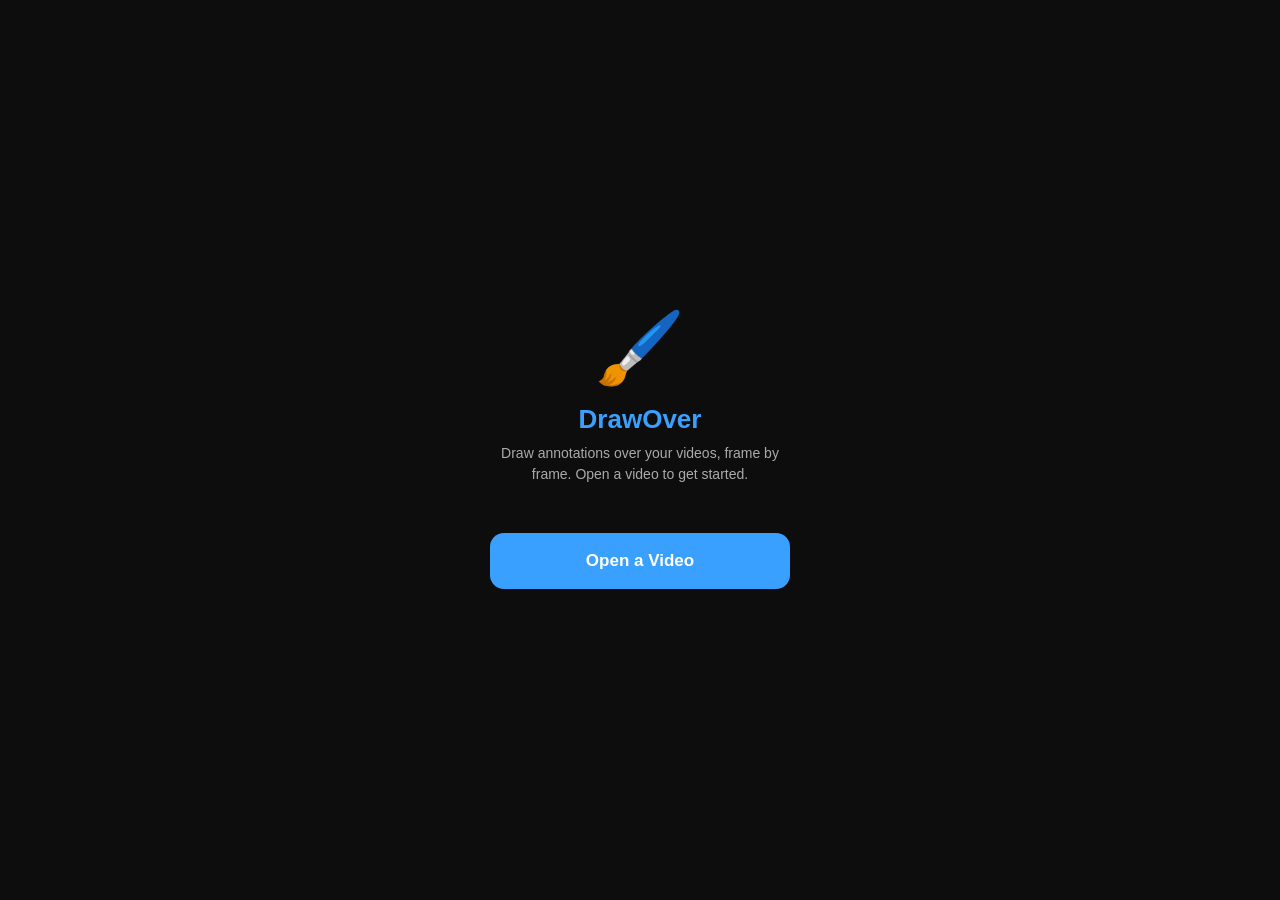
==== mobile.html @ 1fd21e6a "Add trash button to clear all drawings on current frame; fix empty-frame ticks - 🗑 button in playbac" ====
<!DOCTYPE html>
<html lang="en">
<head>
  <meta charset="UTF-8">
  <meta name="viewport" content="width=device-width, initial-scale=1.0, maximum-scale=1.0, user-scalable=no, viewport-fit=cover">
  <title>DrawOver</title>
  <link rel="icon" href="data:image/svg+xml,<svg xmlns='http://www.w3.org/2000/svg' viewBox='0 0 100 100'><text y='.9em' font-size='90'>🖌️</text></svg>">
  <style>
    *, *::before, *::after { box-sizing: border-box; margin: 0; padding: 0; }

    html { height: 100%; }
    body {
      font-family: -apple-system, BlinkMacSystemFont, 'Helvetica Neue', sans-serif;
      background: #000; color: #e0e0e0; font-size: 14px;
      height: 100dvh; height: 100vh; /* dvh for modern iOS, vh fallback */
      overflow: hidden;
      overscroll-behavior: none;
      -webkit-tap-highlight-color: transparent;
      -webkit-touch-callout: none;
      user-select: none;
    }

    button {
      font-family: inherit; background: #2a2a2a; color: #d0d0d0;
      border: 1px solid #444; border-radius: 6px; cursor: pointer;
      -webkit-tap-highlight-color: transparent; touch-action: manipulation;
    }
    button:active { opacity: 0.7; }
    button.active { background: #1e3550; color: #3aa0ff; border-color: #3aa0ff; }

    /* ===== DRAWER ===== */
    #drawer-overlay {
      display: none; position: fixed; inset: 0; background: rgba(0,0,0,0.5);
      z-index: 100; opacity: 0; transition: opacity 0.25s;
    }
    #drawer-overlay.open { display: block; opacity: 1; }

    #drawer {
      position: fixed; top: 0; left: 0; bottom: 0; width: 80vw; max-width: 300px;
      background: #1a1a1a; z-index: 101; display: flex; flex-direction: column;
      transform: translateX(-100%); transition: transform 0.25s ease;
      padding-top: env(safe-area-inset-top); padding-left: env(safe-area-inset-left);
      padding-bottom: env(safe-area-inset-bottom);
    }
    #drawer.open { transform: translateX(0); }

    #drawer-header {
      display: flex; align-items: center; justify-content: space-between;
      padding: 12px 14px; border-bottom: 1px solid #2a2a2a; flex-shrink: 0;
    }
    #drawer-title { font-size: 15px; font-weight: 600; color: #3aa0ff; }
    #btn-close-drawer { background: none; border: none; color: #bbb; font-size: 20px; padding: 4px 8px; }

    #btn-add-video-drawer {
      margin: 10px; padding: 12px; background: #3aa0ff; color: #fff;
      border: none; border-radius: 8px; font-size: 15px; font-weight: 600;
    }

    #playlist { flex: 1; overflow-y: auto; padding: 0 8px 8px; }
    #playlist::-webkit-scrollbar { display: none; }

    .playlist-row {
      display: flex; align-items: center; padding: 8px; border-radius: 8px;
      margin-bottom: 6px; gap: 10px; cursor: pointer; min-height: 56px;
    }
    .playlist-row:active { background: #2a2a2a; }
    .playlist-row.active { background: #1e3550; border: 1px solid #3aa0ff44; }
    .playlist-thumb { width: 72px; height: 40px; object-fit: cover; border-radius: 4px; flex-shrink: 0; background: #111; }
    .playlist-thumb-placeholder { background: #222; border: 1px solid #333; }
    .playlist-info { flex: 1; min-width: 0; }
    .playlist-name { font-size: 12px; overflow: hidden; text-overflow: ellipsis; white-space: nowrap; }
    .playlist-duration { font-size: 11px; color: #999; margin-top: 2px; }
    .playlist-remove {
      background: none; border: none; color: #888; font-size: 18px;
      padding: 6px 8px; flex-shrink: 0; min-width: 36px; text-align: center;
    }

    /* ===== MAIN LAYOUT ===== */
    #app {
      display: flex; flex-direction: column;
      height: 100dvh; height: 100vh;
    }

    /* ===== TOP BAR ===== */
    #topbar {
      display: flex; align-items: center; gap: 10px; flex-shrink: 0;
      padding: 8px 12px;
      padding-top: calc(8px + env(safe-area-inset-top));
      padding-left: calc(12px + env(safe-area-inset-left));
      padding-right: calc(12px + env(safe-area-inset-right));
      background: #181818; border-bottom: 1px solid #2a2a2a;
    }
    #btn-menu { background: none; border: none; color: #ccc; font-size: 22px; padding: 2px 6px; min-width: 36px; }
    #app-title { font-size: 15px; font-weight: 700; color: #3aa0ff; flex: 1; }
    #app-title span { font-size: 10px; font-weight: 400; color: #999; }
    #btn-topbar-add {
      background: #3aa0ff; color: #fff; border: none; border-radius: 6px;
      padding: 7px 14px; font-size: 13px; font-weight: 600;
    }

    /* ===== VIDEO ===== */
    #video-container {
      flex: 1; position: relative; background: #2a2a2a; overflow: hidden;
      min-height: 0; display: flex; align-items: center; justify-content: center;
    }
    #main-canvas { width: 100%; height: 100%; object-fit: contain; display: block; }
    #pen-canvas, #laser-canvas {
      position: absolute; top: 0; left: 0; width: 100%; height: 100%;
    }
    #pen-canvas { touch-action: none; cursor: crosshair; }
    #laser-canvas { pointer-events: none; }

    /* ===== SCRUB BAR ===== */
    #scrub-bar-container {
      flex-shrink: 0; background: #181818;
      padding: 4px 12px 2px;
      padding-left: calc(12px + env(safe-area-inset-left));
      padding-right: calc(12px + env(safe-area-inset-right));
    }
    #scrub-times {
      display: flex; justify-content: space-between;
      font-size: 10px; color: #999; padding: 2px 0;
      font-variant-numeric: tabular-nums;
    }
    #scrub-bar {
      position: relative; height: 36px; background: #252525;
      border-radius: 4px; cursor: pointer; overflow: visible; margin-bottom: 2px;
    }
    #scrub-progress {
      position: absolute; top: 0; left: 0; height: 100%;
      background: #2e2e2e; border-radius: 4px 0 0 4px; pointer-events: none;
    }
    #scrub-inout {
      position: absolute; top: 0; height: 100%;
      background: rgba(58,160,255,0.15);
      pointer-events: none; display: none;
    }
    #scrub-ticks { position: absolute; inset: 0; pointer-events: none; }
    .scrub-tick {
      position: absolute; top: 6px; width: 2px; height: 14px;
      background: #ffcc00; border-radius: 1px; transform: translateX(-1px);
    }
    #scrub-playhead {
      position: absolute; top: -4px; width: 2px; height: calc(100% + 4px);
      background: #fff; transform: translateX(-1px); pointer-events: none; z-index: 3;
    }
    #scrub-playhead::before {
      content: ''; position: absolute; top: 0; left: 50%; transform: translateX(-50%);
      border-left: 5px solid transparent; border-right: 5px solid transparent;
      border-top: 5px solid #fff;
    }

    /* ===== PLAYBACK ROW (row 1 — full width, no scroll) ===== */
    #playback-row {
      display: flex; align-items: center; justify-content: space-evenly;
      flex-shrink: 0;
      padding: 4px calc(6px + env(safe-area-inset-left)) 4px calc(6px + env(safe-area-inset-right));
      background: #181818; border-top: 1px solid #222;
    }
    #playback-row button {
      flex: 1; height: 50px; max-width: 62px; min-width: 0;
      font-size: 15px; padding: 0; border-radius: 10px;
    }
    #btn-play {
      flex: 0 0 54px; width: 54px; height: 54px; border-radius: 50%;
      font-size: 22px; background: #2a2a2a; border-color: #555;
    }
    #btn-toggle-drawings { font-size: 18px; }
    #btn-toggle-drawings.active { background: #5c3a00; color: #ffaa00; border-color: #7a5000; }

    /* ===== TOOL ROW (row 2 — scrollable for colors/size) ===== */
    #tool-row {
      display: flex; align-items: center; gap: 5px; flex-shrink: 0;
      padding: 5px calc(8px + env(safe-area-inset-left));
      padding-right: calc(8px + env(safe-area-inset-right));
      padding-bottom: calc(7px + env(safe-area-inset-bottom));
      background: #1e1e1e; border-top: 1px solid #2a2a2a;
      overflow-x: auto;
    }
    #tool-row::-webkit-scrollbar { display: none; }
    .tool-btn {
      width: 50px; height: 50px; font-size: 20px; flex-shrink: 0;
      padding: 0; display: flex; align-items: center; justify-content: center;
      border-radius: 10px;
    }
    .tool-btn.active { background: #1e3550; border-color: #3aa0ff; }
    .tool-sep { width: 1px; height: 30px; background: #333; flex-shrink: 0; margin: 0 1px; }

    /* ===== COLOR SWATCHES (inline row) ===== */
    #color-row { display: flex; align-items: center; gap: 7px; flex-shrink: 0; }
    .m-swatch {
      width: 36px; height: 36px; border-radius: 50%; flex-shrink: 0;
      border: 2px solid transparent; cursor: pointer; padding: 0;
      transition: transform 0.1s;
    }
    .m-swatch.active { border-color: #fff; box-shadow: 0 0 0 1px #fff; }
    .m-swatch:active { transform: scale(1.15); }

    /* Custom color button */
    #btn-custom-color {
      width: 36px; height: 36px; border-radius: 50%; flex-shrink: 0;
      background: #333; border: 2px solid #555; font-size: 15px;
      display: flex; align-items: center; justify-content: center; color: #ccc; padding: 0;
    }

    /* Custom color modal */
    #color-modal-overlay {
      display: none; position: fixed; inset: 0;
      background: rgba(0,0,0,0.6); z-index: 200;
      align-items: flex-end; justify-content: center;
    }
    #color-modal-overlay.open { display: flex; }
    #color-modal {
      background: #1e1e1e; border-radius: 16px 16px 0 0;
      padding: 20px; width: 100%; max-width: 400px;
      padding-bottom: calc(20px + env(safe-area-inset-bottom));
    }
    #color-modal h3 { font-size: 14px; color: #aaa; margin-bottom: 14px; }
    #color-modal-input {
      width: 60px; height: 44px; border-radius: 8px; border: 2px solid #555;
      background: #2a2a2a; cursor: pointer; padding: 0; margin-bottom: 14px;
    }
    #color-modal-input::-webkit-color-swatch-wrapper { padding: 0; border-radius: 6px; }
    #color-modal-input::-webkit-color-swatch { border: none; border-radius: 4px; }
    #btn-color-modal-close {
      width: 100%; padding: 12px; font-size: 15px; font-weight: 600;
      background: #3aa0ff; color: #fff; border: none; border-radius: 10px; margin-top: 6px;
    }

    /* ===== SIZE CONTROL ===== */
    #size-control { display: flex; align-items: center; gap: 4px; flex-shrink: 0; }
    #btn-size-down, #btn-size-up {
      width: 42px; height: 42px; font-size: 22px; font-weight: 300;
      padding: 0; border-radius: 50%; display: flex; align-items: center; justify-content: center;
    }
    #size-display {
      min-width: 30px; text-align: center; font-size: 14px; color: #ccc; font-variant-numeric: tabular-nums;
    }

    /* Range + loop buttons in tool row */
    #btn-set-in, #btn-set-out, #btn-loop {
      height: 44px; padding: 0 10px; font-size: 13px; flex-shrink: 0; white-space: nowrap;
    }

    /* ===== LASER HOLD ===== */
    #laser-hold-group { display: flex; align-items: center; gap: 4px; flex-shrink: 0; font-size: 11px; color: #bbb; }
    #laser-hold-group input[type="range"] {
      width: 60px; height: 20px; accent-color: #3aa0ff; cursor: pointer;
    }
    #laser-hold-group span { min-width: 18px; color: #ccc; }

    /* ===== WELCOME OVERLAY ===== */
    #welcome-overlay {
      position: fixed; top: 0; left: 0; right: 0; bottom: 0; z-index: 9999;
      background: #0d0d0d; opacity: 1;
      display: flex; flex-direction: column;
      align-items: center; justify-content: center;
      padding: 40px 32px;
      padding-top: calc(40px + env(safe-area-inset-top));
      padding-bottom: calc(40px + env(safe-area-inset-bottom));
      transition: opacity 0.4s ease;
      -webkit-transition: opacity 0.4s ease;
    }
    #welcome-overlay.dismissing { opacity: 0 !important; pointer-events: none; }
    #welcome-overlay.hidden { display: none !important; }
    #welcome-icon { font-size: 72px; margin-bottom: 20px; line-height: 1; }
    #welcome-title { font-size: 26px; font-weight: 700; color: #3aa0ff; margin-bottom: 8px; text-align: center; }
    #welcome-sub { font-size: 14px; color: #aaa; text-align: center; margin-bottom: 48px; line-height: 1.5; max-width: 280px; }
    #btn-welcome-open {
      background: #3aa0ff; color: #fff; border: none; border-radius: 14px;
      font-size: 17px; font-weight: 700; padding: 18px 48px;
      width: 100%; max-width: 300px;
    }
    #btn-welcome-open:active { opacity: 0.8; }

    /* ===== SPEED BUTTONS ===== */
    .speed-btn { height: 38px; padding: 0 10px; font-size: 12px; flex-shrink: 0; }
    .speed-btn.active { background: #1e3550; color: #3aa0ff; border-color: #3aa0ff; }

    /* ===== SCROLLBARS ===== */
    ::-webkit-scrollbar { display: none; }

    /* ===== LANDSCAPE ===== */
    @media (orientation: landscape) and (max-height: 500px) {
      #topbar { padding-top: 4px; padding-bottom: 4px; }
      #scrub-bar { height: 22px; }
      #playback-row button { height: 36px; font-size: 13px; }
      #btn-play { flex: 0 0 40px; width: 40px; height: 40px; font-size: 16px; }
      .tool-btn { width: 40px; height: 40px; font-size: 17px; }
      .m-swatch { width: 28px; height: 28px; }
      #btn-set-in, #btn-set-out, #btn-loop { height: 36px; padding: 0 8px; }
      #btn-size-down, #btn-size-up { width: 34px; height: 34px; }
    }
  </style>
</head>
<body>

  <!-- Drawer overlay -->
  <div id="drawer-overlay"></div>

  <!-- Slide-in playlist drawer -->
  <div id="drawer">
    <div id="drawer-header">
      <span id="drawer-title">Videos</span>
      <button id="btn-close-drawer">✕</button>
    </div>
    <button id="btn-add-video-drawer">+ Add Video</button>
    <input type="file" id="file-input" accept="video/mp4,video/webm,video/quicktime,video/*" multiple hidden>
    <div id="playlist"></div>
  </div>

  <!-- Main app -->
  <div id="app">

    <div id="topbar">
      <button id="btn-menu">☰</button>
      <div id="app-title">DrawOver <span>v1.9</span></div>
      <button id="btn-topbar-add">+ Video</button>
    </div>

    <div id="video-container">
      <canvas id="main-canvas"></canvas>
      <canvas id="pen-canvas"></canvas>
      <canvas id="laser-canvas"></canvas>
    </div>

    <div id="scrub-bar-container">
      <div id="scrub-times">
        <span id="scrub-current">0:00.000</span>
        <span id="scrub-frame">F: 0</span>
        <span id="scrub-total">0:00.000</span>
      </div>
      <div id="scrub-bar">
        <div id="scrub-progress"></div>
        <div id="scrub-inout"></div>
        <div id="scrub-ticks"></div>
        <div id="scrub-playhead"></div>
      </div>
    </div>

    <!-- Row 1: transport + undo/toggle — full width, no scroll -->
    <div id="playback-row">
      <button id="btn-to-start">|◀</button>
      <button id="btn-frame-back">◄◄</button>
      <button id="btn-play">▶</button>
      <button id="btn-frame-fwd">▶▶</button>
      <button id="btn-to-end">▶|</button>
      <button id="btn-undo">↩</button>
      <button id="btn-redo">↪</button>
      <button id="btn-toggle-drawings" class="active">👁</button>
      <button id="btn-clear-frame" title="Delete all drawings on this frame">🗑</button>
    </div>

    <!-- Row 2: draw tools + range + colors + size — scrollable -->
    <div id="tool-row">
      <button class="tool-btn active" data-tool="pen" title="Pen">🖌️</button>
      <button class="tool-btn" data-tool="laser" title="Laser">💫</button>
      <button class="tool-btn" data-tool="eraser" title="Eraser">🧹</button>
      <div class="tool-sep"></div>
      <button id="btn-set-in">[ In</button>
      <button id="btn-set-out">Out ]</button>
      <button id="btn-loop">↺</button>
      <div class="tool-sep"></div>
      <div id="color-row"></div>
      <button id="btn-custom-color" title="Custom color">＋</button>
      <button class="tool-btn" data-tool="eyedrop" title="Eyedropper">⊕</button>
      <div class="tool-sep"></div>
      <div id="size-control">
        <button id="btn-size-down">−</button>
        <span id="size-display">4</span>
        <button id="btn-size-up">+</button>
      </div>
      <div class="tool-sep"></div>
      <div id="laser-hold-group">
        💫<input type="range" id="laser-hold" min="0" max="5" step="0.5" value="3"><span id="laser-hold-val">3</span>s
      </div>
      <div class="tool-sep"></div>
      <button class="speed-btn" data-speed="0.1">0.1×</button>
      <button class="speed-btn" data-speed="0.25">0.25×</button>
      <button class="speed-btn" data-speed="0.5">0.5×</button>
      <button class="speed-btn active" data-speed="1">1×</button>
      <button class="speed-btn" data-speed="1.5">1.5×</button>
      <button class="speed-btn" data-speed="2">2×</button>
    </div>
  </div>

  <!-- Eyedropper zoom preview -->
  <div id="eyedropper-overlay" style="position:fixed;z-index:9000;display:none;background:#1a1a1a;border:1px solid #444;border-radius:8px;padding:6px;pointer-events:none;box-shadow:0 4px 16px rgba(0,0,0,0.6);">
    <canvas id="eyedropper-canvas" width="91" height="91" style="display:block;border-radius:4px;image-rendering:pixelated;"></canvas>
    <div id="eyedropper-hex" style="text-align:center;font-size:11px;font-family:monospace;color:#e0e0e0;margin-top:4px;letter-spacing:0.5px;">#ff3333</div>
  </div>

  <!-- Custom color modal (bottom sheet) -->
  <div id="color-modal-overlay">
    <div id="color-modal">
      <h3>Custom Color</h3>
      <input type="color" id="color-modal-input" value="#ff3333">
      <br>
      <button id="btn-color-modal-close">Done</button>
    </div>
  </div>

  <!-- Welcome / onboarding overlay — placed after all other elements so z-index wins on iOS -->
  <div id="welcome-overlay">
    <div id="welcome-icon">🖌️</div>
    <div id="welcome-title">DrawOver</div>
    <div id="welcome-sub">Draw annotations over your videos, frame by frame. Open a video to get started.</div>
    <button id="btn-welcome-open">Open a Video</button>
  </div>

  <script>
  (function () {
    'use strict';

    // ===== DOM REFS =====
    const mainCanvas = document.getElementById('main-canvas');
    const penCanvas = document.getElementById('pen-canvas');
    const laserCanvas = document.getElementById('laser-canvas');
    const mainCtx = mainCanvas.getContext('2d');
    const penCtx = penCanvas.getContext('2d');
    const laserCtx = laserCanvas.getContext('2d');
    const videoContainer = document.getElementById('video-container');
    const scrubBar = document.getElementById('scrub-bar');
    const scrubProgress = document.getElementById('scrub-progress');
    const scrubInout = document.getElementById('scrub-inout');
    const scrubTicks = document.getElementById('scrub-ticks');
    const scrubPlayhead = document.getElementById('scrub-playhead');
    const scrubCurrent = document.getElementById('scrub-current');
    const scrubFrame = document.getElementById('scrub-frame');
    const scrubTotal = document.getElementById('scrub-total');
    const playlistEl = document.getElementById('playlist');
    const fileInput = document.getElementById('file-input');
    const btnPlay = document.getElementById('btn-play');
    const btnFrameBack = document.getElementById('btn-frame-back');
    const btnFrameFwd = document.getElementById('btn-frame-fwd');
    const btnToStart = document.getElementById('btn-to-start');
    const btnToEnd = document.getElementById('btn-to-end');
    const btnSetIn = document.getElementById('btn-set-in');
    const btnSetOut = document.getElementById('btn-set-out');
    const btnLoop = document.getElementById('btn-loop');
    const btnUndo = document.getElementById('btn-undo');
    const btnRedo = document.getElementById('btn-redo');
    const btnToggleDrawings = document.getElementById('btn-toggle-drawings');
    const colorRow = document.getElementById('color-row');
    const btnCustomColor = document.getElementById('btn-custom-color');
    const colorModalOverlay = document.getElementById('color-modal-overlay');
    const colorModalInput = document.getElementById('color-modal-input');
    const btnColorModalClose = document.getElementById('btn-color-modal-close');
    const btnSizeDown = document.getElementById('btn-size-down');
    const btnSizeUp = document.getElementById('btn-size-up');
    const sizeDisplay = document.getElementById('size-display');
    const laserHoldSlider = document.getElementById('laser-hold');
    const laserHoldValEl = document.getElementById('laser-hold-val');
    const toolBtns = document.querySelectorAll('.tool-btn');

    // Eyedropper overlay
    const eyedropOverlay = document.getElementById('eyedropper-overlay');
    const eyedropCanvas = document.getElementById('eyedropper-canvas');
    const eyedropHex = document.getElementById('eyedropper-hex');

    // Welcome overlay
    const welcomeOverlay = document.getElementById('welcome-overlay');
    const btnWelcomeOpen = document.getElementById('btn-welcome-open');

    // Drawer
    const drawer = document.getElementById('drawer');
    const drawerOverlay = document.getElementById('drawer-overlay');
    const btnMenu = document.getElementById('btn-menu');
    const btnCloseDrawer = document.getElementById('btn-close-drawer');
    const btnAddVideoDrawer = document.getElementById('btn-add-video-drawer');
    const btnTopbarAdd = document.getElementById('btn-topbar-add');

    // ===== STATE =====
    let playlist = [];
    let activeIndex = -1;
    let currentTool = 'pen';
    let prevTool = 'pen';
    let drawColor = '#ff3333';
    let brushSize = 4;
    let brushOpacity = 1;
    let drawingsVisible = true;
    let loopEnabled = false;
    let laserHoldMs = 3000;

    let laserStrokes = [];
    let lastLaserInputTime = 0;
    let laserFadeOpacity = 1;
    let laserFading = false;
    let laserFadeStart = 0;
    const LASER_FADE_DURATION = 500;

    let isDrawing = false;
    let currentStroke = null;
    let isErasing = false;
    let isScrubbing = false;

    // ===== HELPERS =====
    function formatTimecode(s) {
      if (isNaN(s) || !isFinite(s)) return '0:00.000';
      const m = Math.floor(s / 60);
      const sec = Math.floor(s % 60);
      const ms = Math.floor((s % 1) * 1000);
      return m + ':' + String(sec).padStart(2, '0') + '.' + String(ms).padStart(3, '0');
    }

    function formatTime(s) {
      if (isNaN(s) || !isFinite(s)) return '00:00';
      return String(Math.floor(s / 60)).padStart(2, '0') + ':' + String(Math.floor(s % 60)).padStart(2, '0');
    }

    function getActiveEntry() {
      return (activeIndex >= 0 && activeIndex < playlist.length) ? playlist[activeIndex] : null;
    }

    // ===== FRAME PLAYER =====
    class FramePlayer {
      constructor(canvas, ctx) {
        this.canvas = canvas;
        this.ctx = ctx;
        this.video = document.createElement('video');
        this.video.preload = 'auto';
        this.video.playsInline = true;
        this.video.setAttribute('webkit-playsinline', '');
        this.video.style.display = 'none';
        document.body.appendChild(this.video);

        this.fps = 24;
        this.playing = false;
        this.duration = 0;
        this.inPoint = null;
        this.outPoint = null;
        this.loop = false;
        this.onFrameChange = null;
        this.onDurationChange = null;
        this._frameNum = 0;
        this._rafId = null;
        this._hasVFCB = 'requestVideoFrameCallback' in HTMLVideoElement.prototype;

        this.video.addEventListener('seeked', () => {
          this._frameNum = Math.round(this.video.currentTime * this.fps);
          this._renderFrame();
          if (this.onFrameChange) this.onFrameChange(this._frameNum);
        });
        this.video.addEventListener('ended', () => {
          this.playing = false;
          this._cancelRAF();
          btnPlay.textContent = '▶';
          if (this.onFrameChange) this.onFrameChange(this._frameNum);
        });
      }

      get currentFrame() { return this._frameNum; }
      _frameToTime(f) { return f / this.fps + 1e-5; }

      async load(objectUrl, fps) {
        this.pause();
        this.fps = fps || 24;
        this._frameNum = 0;
        this.video.src = objectUrl;
        return new Promise((resolve, reject) => {
          const onReady = () => {
            cleanup();
            this.duration = this.video.duration;
            this.canvas.width = this.video.videoWidth || 1280;
            this.canvas.height = this.video.videoHeight || 720;
            if (this.onDurationChange) this.onDurationChange(this.duration);
            this._renderFrame();
            if (this.onFrameChange) this.onFrameChange(0);
            resolve();
          };
          const onError = () => { cleanup(); reject(new Error('Failed to load video.')); };
          const cleanup = () => {
            this.video.removeEventListener('loadeddata', onReady);
            this.video.removeEventListener('error', onError);
          };
          this.video.addEventListener('loadeddata', onReady);
          this.video.addEventListener('error', onError);
          this.video.load();
        });
      }

      _renderFrame() {
        if (this.video.readyState < 2) return;
        this.ctx.clearRect(0, 0, this.canvas.width, this.canvas.height);
        this.ctx.drawImage(this.video, 0, 0, this.canvas.width, this.canvas.height);
      }

      _cancelRAF() {
        if (this._rafId !== null) { cancelAnimationFrame(this._rafId); this._rafId = null; }
      }

      _scheduleVFCB() {
        if (!this.playing) return;
        this.video.requestVideoFrameCallback((_, meta) => {
          if (!this.playing) return;
          this._frameNum = Math.round(meta.mediaTime * this.fps);
          this._renderFrame();
          if (this.onFrameChange) this.onFrameChange(this._frameNum);
          const effOut = this.outPoint !== null ? this.outPoint : this.duration;
          const effIn  = this.inPoint  !== null ? this.inPoint  : 0;
          if (this.loop && (this.inPoint !== null || this.outPoint !== null) && meta.mediaTime >= effOut) {
            this.video.currentTime = effIn; return;
          }
          this._scheduleVFCB();
        });
      }

      _rafLoop() {
        if (!this.playing) return;
        this._frameNum = Math.round(this.video.currentTime * this.fps);
        this._renderFrame();
        if (this.onFrameChange) this.onFrameChange(this._frameNum);
        const effOut = this.outPoint !== null ? this.outPoint : this.duration;
        const effIn  = this.inPoint  !== null ? this.inPoint  : 0;
        if (this.loop && (this.inPoint !== null || this.outPoint !== null) && this.video.currentTime >= effOut) {
          this.video.currentTime = effIn;
        }
        this._rafId = requestAnimationFrame(() => this._rafLoop());
      }

      play() {
        if (!this.video.src) return;
        this.playing = true;
        this.video.play().catch(() => {});
        if (this._hasVFCB) this._scheduleVFCB();
        else { this._cancelRAF(); this._rafLoop(); }
      }

      pause() {
        this.playing = false;
        this.video.pause();
        this._cancelRAF();
      }

      stepFrame(dir) {
        this.pause();
        const maxFrame = Math.ceil(this.duration * this.fps) - 1;
        const target = Math.max(0, Math.min(maxFrame, this._frameNum + dir));
        this.video.currentTime = this._frameToTime(target);
      }

      seekToTime(t) {
        this.video.currentTime = Math.max(0, Math.min(this.duration, t));
      }

      getCurrentTime() { return this.video.currentTime; }
    }

    const player = new FramePlayer(mainCanvas, mainCtx);
    player.onFrameChange = () => { redrawPenCanvas(); updateScrubBar(); updateScrubTimes(); };
    player.onDurationChange = (dur) => { scrubTotal.textContent = formatTimecode(dur); updateScrubTicks(); };

    // ===== WELCOME =====
    function dismissWelcome() {
      if (welcomeOverlay.classList.contains('hidden')) return;
      welcomeOverlay.classList.add('dismissing');
      welcomeOverlay.addEventListener('transitionend', () => {
        welcomeOverlay.classList.add('hidden');
      }, { once: true });
    }
    btnWelcomeOpen.addEventListener('click', () => fileInput.click());

    // ===== DRAWER =====
    function openDrawer() {
      drawer.classList.add('open');
      drawerOverlay.classList.add('open');
    }
    function closeDrawer() {
      drawer.classList.remove('open');
      drawerOverlay.classList.remove('open');
    }

    btnMenu.addEventListener('click', openDrawer);
    btnCloseDrawer.addEventListener('click', closeDrawer);
    drawerOverlay.addEventListener('click', closeDrawer);
    btnAddVideoDrawer.addEventListener('click', () => { fileInput.click(); closeDrawer(); });
    btnTopbarAdd.addEventListener('click', () => fileInput.click());

    // Swipe-to-close drawer
    let drawerTouchStartX = 0;
    drawer.addEventListener('touchstart', (e) => { drawerTouchStartX = e.touches[0].clientX; }, { passive: true });
    drawer.addEventListener('touchend', (e) => {
      if (drawerTouchStartX - e.changedTouches[0].clientX > 60) closeDrawer();
    }, { passive: true });

    // ===== PLAYLIST =====
    function generateThumbnail(objectUrl) {
      return new Promise(resolve => {
        const vid = document.createElement('video');
        const cnv = document.createElement('canvas');
        vid.preload = 'metadata'; vid.muted = true; vid.src = objectUrl;
        vid.addEventListener('loadedmetadata', () => { vid.currentTime = Math.min(1, vid.duration * 0.1); }, { once: true });
        vid.addEventListener('seeked', () => {
          cnv.width = 96; cnv.height = Math.round(96 / (vid.videoWidth / (vid.videoHeight || 1)));
          cnv.getContext('2d').drawImage(vid, 0, 0, cnv.width, cnv.height);
          vid.src = '';
          resolve(cnv.toDataURL('image/jpeg', 0.75));
        }, { once: true });
        vid.addEventListener('error', () => { vid.src = ''; resolve(null); }, { once: true });
        vid.load();
      });
    }

    fileInput.addEventListener('change', async (e) => {
      closeDrawer();
      dismissWelcome();
      const files = Array.from(e.target.files);
      const firstNewIdx = playlist.length;
      for (const file of files) {
        const objectUrl = URL.createObjectURL(file);
        const entry = { file, objectUrl, annotations: {}, inPoint: null, outPoint: null, fps: 24, undoStack: [], redoStack: [], duration: 0, thumbnail: null };
        playlist.push(entry);
        await new Promise(resolve => {
          const tmp = document.createElement('video');
          tmp.preload = 'metadata'; tmp.src = objectUrl;
          tmp.onloadedmetadata = () => { entry.duration = tmp.duration || 0; resolve(); };
          tmp.onerror = resolve;
        });
        entry.thumbnail = await generateThumbnail(objectUrl);
        renderPlaylist();
      }
      fileInput.value = '';
      if (firstNewIdx < playlist.length) loadVideo(firstNewIdx);
    });

    function renderPlaylist() {
      playlistEl.innerHTML = '';
      playlist.forEach((entry, i) => {
        const row = document.createElement('div');
        row.className = 'playlist-row' + (i === activeIndex ? ' active' : '');

        const thumbEl = document.createElement(entry.thumbnail ? 'img' : 'div');
        thumbEl.className = 'playlist-thumb' + (entry.thumbnail ? '' : ' playlist-thumb-placeholder');
        if (entry.thumbnail) thumbEl.src = entry.thumbnail;
        row.appendChild(thumbEl);

        const info = document.createElement('div');
        info.className = 'playlist-info';
        const name = document.createElement('div');
        name.className = 'playlist-name';
        name.textContent = entry.file.name;
        const dur = document.createElement('div');
        dur.className = 'playlist-duration';
        dur.textContent = formatTime(entry.duration);
        info.appendChild(name); info.appendChild(dur);

        const removeBtn = document.createElement('button');
        removeBtn.className = 'playlist-remove';
        removeBtn.textContent = '✕';
        removeBtn.addEventListener('click', (ev) => {
          ev.stopPropagation();
          URL.revokeObjectURL(entry.objectUrl);
          playlist.splice(i, 1);
          if (activeIndex === i) {
            activeIndex = -1; player.pause();
            mainCtx.clearRect(0, 0, mainCanvas.width, mainCanvas.height);
            btnPlay.textContent = '▶';
          } else if (activeIndex > i) activeIndex--;
          renderPlaylist();
        });

        row.addEventListener('click', () => { loadVideo(i); closeDrawer(); });
        row.appendChild(info); row.appendChild(removeBtn);
        playlistEl.appendChild(row);
      });
    }

    async function loadVideo(index) {
      if (index < 0 || index >= playlist.length) return;
      activeIndex = index;
      const entry = playlist[index];
      player.fps = entry.fps;
      player.inPoint = entry.inPoint;
      player.outPoint = entry.outPoint;
      player.loop = loopEnabled;
      btnPlay.textContent = '▶';
      try {
        await player.load(entry.objectUrl, entry.fps);
        if (player.duration) entry.duration = player.duration;
      } catch (err) { alert(err.message); return; }
      renderPlaylist();
      updateInOutUI();
      updateScrubTicks();
      resizeCanvases();
    }

    // ===== CANVAS RESIZE =====
    function resizeCanvases() {
      const rect = videoContainer.getBoundingClientRect();
      if (!rect.width || !rect.height) return;
      penCanvas.width = rect.width; penCanvas.height = rect.height;
      laserCanvas.width = rect.width; laserCanvas.height = rect.height;
      redrawPenCanvas(); redrawLaserCanvas(); updateScrubTicks();
    }
    new ResizeObserver(resizeCanvases).observe(videoContainer);

    // ===== PLAYBACK =====
    btnPlay.addEventListener('click', () => {
      if (activeIndex < 0) return;
      if (player.playing) {
        player.pause(); btnPlay.textContent = '▶';
      } else {
        if (loopEnabled) {
          const entry = playlist[activeIndex];
          if (entry.inPoint !== null || entry.outPoint !== null) {
            const effIn = entry.inPoint !== null ? entry.inPoint : 0;
            const effOut = entry.outPoint !== null ? entry.outPoint : player.duration;
            const t = player.getCurrentTime();
            if (t < effIn || t >= effOut) player.seekToTime(effIn);
          }
        }
        player.play(); btnPlay.textContent = '⏸';
      }
    });

    btnFrameBack.addEventListener('click', () => { if (activeIndex >= 0) player.stepFrame(-1); });
    btnFrameFwd.addEventListener('click', () => { if (activeIndex >= 0) player.stepFrame(1); });

    btnToStart.addEventListener('click', () => {
      if (activeIndex < 0) return;
      const e = playlist[activeIndex];
      player.seekToTime(e.inPoint !== null ? e.inPoint : 0);
    });

    btnToEnd.addEventListener('click', () => {
      if (activeIndex < 0) return;
      const e = playlist[activeIndex];
      player.seekToTime(e.outPoint !== null ? e.outPoint : player.duration);
    });

    function setAutoLoop() {
      const e = playlist[activeIndex];
      if (e && (e.inPoint !== null || e.outPoint !== null)) {
        loopEnabled = true; btnLoop.classList.add('active'); player.loop = true;
      }
    }

    btnSetIn.addEventListener('click', () => {
      if (activeIndex < 0) return;
      playlist[activeIndex].inPoint = player.getCurrentTime();
      player.inPoint = playlist[activeIndex].inPoint;
      setAutoLoop(); updateInOutUI(); updateScrubTicks();
    });

    btnSetOut.addEventListener('click', () => {
      if (activeIndex < 0) return;
      playlist[activeIndex].outPoint = player.getCurrentTime();
      player.outPoint = playlist[activeIndex].outPoint;
      setAutoLoop(); updateInOutUI(); updateScrubTicks();
    });

    btnLoop.addEventListener('click', () => {
      loopEnabled = !loopEnabled;
      btnLoop.classList.toggle('active', loopEnabled);
      if (activeIndex >= 0) player.loop = loopEnabled;
    });

    // ===== SCRUB BAR =====
    function updateScrubBar() {
      if (!player.duration) return;
      const pct = (player.getCurrentTime() / player.duration) * 100;
      scrubProgress.style.width = pct + '%';
      scrubPlayhead.style.left = pct + '%';
    }

    function updateScrubTimes() {
      scrubCurrent.textContent = formatTimecode(player.getCurrentTime());
      scrubFrame.textContent = 'F: ' + player.currentFrame;
      if (player.duration) scrubTotal.textContent = formatTimecode(player.duration);
    }

    function scrubFromEvent(e) {
      const rect = scrubBar.getBoundingClientRect();
      const clientX = e.clientX ?? (e.touches ? e.touches[0].clientX : 0);
      const pct = Math.max(0, Math.min(1, (clientX - rect.left) / rect.width));
      if (player.duration) player.seekToTime(pct * player.duration);
    }

    scrubBar.addEventListener('pointerdown', (e) => {
      e.preventDefault();
      scrubBar.setPointerCapture(e.pointerId);
      isScrubbing = true;
      scrubFromEvent(e);
    });
    scrubBar.addEventListener('pointermove', (e) => {
      if (!isScrubbing || !scrubBar.hasPointerCapture(e.pointerId)) return;
      scrubFromEvent(e);
    });
    scrubBar.addEventListener('pointerup', () => { isScrubbing = false; });
    scrubBar.addEventListener('pointercancel', () => { isScrubbing = false; });

    function updateInOutUI() {
      const entry = getActiveEntry();
      const dur = player.duration;
      if (!entry || !dur) { scrubInout.style.cssText = 'display:none'; return; }
      const { inPoint, outPoint } = entry;
      if (inPoint === null && outPoint === null) {
        scrubInout.style.cssText = 'display:none';
      } else if (inPoint !== null && outPoint !== null) {
        const lp = inPoint / dur * 100;
        const wp = (outPoint - inPoint) / dur * 100;
        scrubInout.style.cssText = `display:block;left:${lp}%;width:${wp}%;border-left:2px solid #30c060;border-right:2px solid #e05030`;
      } else if (inPoint !== null) {
        const lp = inPoint / dur * 100;
        scrubInout.style.cssText = `display:block;left:${lp}%;width:${100 - lp}%;border-left:2px solid #30c060;border-right:none`;
      } else {
        const wp = outPoint / dur * 100;
        scrubInout.style.cssText = `display:block;left:0%;width:${wp}%;border-left:none;border-right:2px solid #e05030`;
      }
    }

    function updateScrubTicks() {
      scrubTicks.innerHTML = '';
      const entry = getActiveEntry();
      if (!entry || !player.duration) return;
      Object.keys(entry.annotations).map(Number).forEach(frame => {
        if (!entry.annotations[frame] || !entry.annotations[frame].length) return;
        const pct = (frame / (entry.fps || 24) / player.duration) * 100;
        if (pct >= 0 && pct <= 100) {
          const tick = document.createElement('div');
          tick.className = 'scrub-tick';
          tick.style.left = pct + '%';
          scrubTicks.appendChild(tick);
        }
      });
    }

    // ===== TOOLS =====
    function activateTool(tool) {
      if (tool === 'eyedrop' && currentTool !== 'eyedrop') prevTool = currentTool;
      if (currentTool === 'eyedrop' && tool !== 'eyedrop') hideEyedropPreview();
      currentTool = tool;
      toolBtns.forEach(b => b.classList.toggle('active', b.dataset.tool === tool));
      penCanvas.style.cursor = (tool === 'laser' || tool === 'eyedrop') ? 'crosshair' : 'default';
    }

    toolBtns.forEach(btn => btn.addEventListener('click', () => activateTool(btn.dataset.tool)));

    // Size controls
    function setSize(v) {
      brushSize = Math.max(1, Math.min(40, v));
      sizeDisplay.textContent = brushSize;
    }
    btnSizeDown.addEventListener('click', () => setSize(brushSize - 1));
    btnSizeUp.addEventListener('click', () => setSize(brushSize + 1));

    laserHoldSlider.addEventListener('input', () => {
      laserHoldMs = parseFloat(laserHoldSlider.value) * 1000;
      laserHoldValEl.textContent = laserHoldSlider.value;
    });

    // ===== PLAYBACK SPEED =====
    document.querySelectorAll('.speed-btn').forEach(btn => {
      btn.addEventListener('click', () => {
        player.video.playbackRate = parseFloat(btn.dataset.speed);
        document.querySelectorAll('.speed-btn').forEach(b => b.classList.toggle('active', b === btn));
      });
    });

    // ===== COLORS =====
    const PALETTE = [
      '#ff3333', '#ff8800', '#ffee00', '#33cc33',
      '#00aaff', '#cc33cc', '#ffffff', '#000000',
    ];

    let activeSwatchEl = null;

    PALETTE.forEach(hex => {
      const btn = document.createElement('button');
      btn.className = 'm-swatch';
      btn.style.background = hex;
      btn.dataset.color = hex;
      btn.addEventListener('click', () => setDrawColor(hex, btn));
      colorRow.appendChild(btn);
    });

    function setDrawColor(hex, swatchEl) {
      drawColor = hex;
      if (activeSwatchEl) activeSwatchEl.classList.remove('active');
      activeSwatchEl = swatchEl || null;
      if (activeSwatchEl) activeSwatchEl.classList.add('active');
      colorModalInput.value = hex;
    }

    // Custom color via modal
    btnCustomColor.addEventListener('click', () => {
      colorModalOverlay.classList.add('open');
    });
    btnColorModalClose.addEventListener('click', () => {
      setDrawColor(colorModalInput.value, null);
      colorModalOverlay.classList.remove('open');
    });
    colorModalOverlay.addEventListener('click', (e) => {
      if (e.target === colorModalOverlay) colorModalOverlay.classList.remove('open');
    });
    colorModalInput.addEventListener('input', () => { setDrawColor(colorModalInput.value, null); });

    // ===== EYEDROPPER =====
    function sampleColorFromCanvas(pos) {
      const vw = mainCanvas.width, vh = mainCanvas.height;
      if (!vw || !vh || player.video.readyState < 2) return null;
      const cw = penCanvas.width, ch = penCanvas.height;
      const scale = Math.min(cw / vw, ch / vh);
      const fw = vw * scale, fh = vh * scale;
      const ox = (cw - fw) / 2, oy = (ch - fh) / 2;
      const px = pos.x * cw, py = pos.y * ch;
      if (px < ox || px > ox + fw || py < oy || py > oy + fh) return null;
      const mx = Math.floor((px - ox) / scale);
      const my = Math.floor((py - oy) / scale);
      try {
        const [r, g, b] = mainCtx.getImageData(mx, my, 1, 1).data;
        return '#' + [r, g, b].map(v => v.toString(16).padStart(2, '0')).join('');
      } catch (err) { return null; }
    }

    function showEyedropPreview(e, pos) {
      const vw = mainCanvas.width, vh = mainCanvas.height;
      if (!vw || !vh || !player.video || player.video.readyState < 2) { eyedropOverlay.style.display = 'none'; return; }
      const cw = penCanvas.width, ch = penCanvas.height;
      const scale = Math.min(cw / vw, ch / vh);
      const ox = (cw - vw * scale) / 2, oy = (ch - vh * scale) / 2;
      const px = pos.x * cw, py = pos.y * ch;
      const mx = Math.floor((px - ox) / scale);
      const my = Math.floor((py - oy) / scale);
      const ectx = eyedropCanvas.getContext('2d');
      ectx.imageSmoothingEnabled = false;
      ectx.fillStyle = '#111'; ectx.fillRect(0, 0, 91, 91);
      if (mx >= 0 && my >= 0 && mx < vw && my < vh) ectx.drawImage(mainCanvas, mx - 6, my - 6, 13, 13, 0, 0, 91, 91);
      ectx.strokeStyle = 'rgba(0,0,0,0.5)'; ectx.lineWidth = 3;
      ectx.beginPath(); ectx.moveTo(45.5, 0); ectx.lineTo(45.5, 91); ectx.stroke();
      ectx.beginPath(); ectx.moveTo(0, 45.5); ectx.lineTo(91, 45.5); ectx.stroke();
      ectx.strokeStyle = 'rgba(255,255,255,0.85)'; ectx.lineWidth = 1;
      ectx.beginPath(); ectx.moveTo(45.5, 0); ectx.lineTo(45.5, 91); ectx.stroke();
      ectx.beginPath(); ectx.moveTo(0, 45.5); ectx.lineTo(91, 45.5); ectx.stroke();
      ectx.strokeStyle = '#fff'; ectx.lineWidth = 1; ectx.strokeRect(38.5, 38.5, 14, 14);
      try {
        const [r, g, b] = mainCtx.getImageData(Math.max(0, mx), Math.max(0, my), 1, 1).data;
        eyedropHex.textContent = '#' + [r, g, b].map(v => v.toString(16).padStart(2, '0')).join('');
      } catch (_) {}
      const W = 105, H = 128;
      let left = e.clientX + 18, top = e.clientY + 18;
      if (left + W > window.innerWidth) left = e.clientX - W - 10;
      if (top + H > window.innerHeight) top = e.clientY - H - 10;
      eyedropOverlay.style.left = left + 'px';
      eyedropOverlay.style.top = top + 'px';
      eyedropOverlay.style.display = 'block';
    }

    function hideEyedropPreview() { eyedropOverlay.style.display = 'none'; }

    // ===== DRAWING =====
    function getCanvasPos(e) {
      const rect = penCanvas.getBoundingClientRect();
      return { x: (e.clientX - rect.left) / rect.width, y: (e.clientY - rect.top) / rect.height };
    }

    function drawStrokeOnCanvas(ctx, stroke, w, h, alpha) {
      if (!stroke.points || !stroke.points.length) return;
      ctx.save();
      ctx.globalAlpha = (alpha !== undefined ? alpha : 1) * (stroke.opacity || 1);
      ctx.strokeStyle = ctx.fillStyle = stroke.color;
      ctx.lineWidth = stroke.size; ctx.lineCap = 'round'; ctx.lineJoin = 'round';
      if (stroke.points.length === 1) {
        ctx.beginPath();
        ctx.arc(stroke.points[0].x * w, stroke.points[0].y * h, stroke.size / 2, 0, Math.PI * 2);
        ctx.fill();
      } else {
        ctx.beginPath();
        ctx.moveTo(stroke.points[0].x * w, stroke.points[0].y * h);
        for (let i = 1; i < stroke.points.length; i++) ctx.lineTo(stroke.points[i].x * w, stroke.points[i].y * h);
        ctx.stroke();
      }
      ctx.restore();
    }

    function redrawPenCanvas() {
      penCtx.clearRect(0, 0, penCanvas.width, penCanvas.height);
      const entry = getActiveEntry(); if (!entry) return;
      const strokes = entry.annotations[player.currentFrame];
      if (strokes) strokes.forEach(s => drawStrokeOnCanvas(penCtx, s, penCanvas.width, penCanvas.height));
    }

    function redrawLaserCanvas() {
      laserCtx.clearRect(0, 0, laserCanvas.width, laserCanvas.height);
      laserStrokes.forEach(s => drawStrokeOnCanvas(laserCtx, s, laserCanvas.width, laserCanvas.height, laserFadeOpacity));
    }

    penCanvas.addEventListener('pointerdown', (e) => {
      if (!drawingsVisible || activeIndex < 0) return;
      e.preventDefault();
      const pos = getCanvasPos(e);
      if (currentTool === 'eyedrop') {
        const hex = sampleColorFromCanvas(pos);
        if (hex) setDrawColor(hex, null);
        hideEyedropPreview();
        activateTool(prevTool);
        return;
      }
      penCanvas.setPointerCapture(e.pointerId);
      if (currentTool === 'pen') {
        if (player.playing) { player.pause(); btnPlay.textContent = '▶'; }
        isDrawing = true;
        currentStroke = { color: drawColor, size: brushSize, opacity: brushOpacity, points: [pos] };
        redrawPenCanvas();
        drawStrokeOnCanvas(penCtx, currentStroke, penCanvas.width, penCanvas.height);
      } else if (currentTool === 'laser') {
        isDrawing = true;
        laserStrokes.push({ color: drawColor, size: brushSize, opacity: brushOpacity, points: [pos] });
        lastLaserInputTime = Date.now();
        if (laserFading) { laserFading = false; laserFadeOpacity = 1; }
      } else if (currentTool === 'eraser') {
        isErasing = true; eraseAt(pos);
      }
    });

    penCanvas.addEventListener('pointermove', (e) => {
      if (!drawingsVisible) return;
      const pos = getCanvasPos(e);
      if (currentTool === 'eyedrop') { showEyedropPreview(e, pos); return; }
      if (currentTool === 'pen' && isDrawing && currentStroke) {
        currentStroke.points.push(pos);
        redrawPenCanvas();
        drawStrokeOnCanvas(penCtx, currentStroke, penCanvas.width, penCanvas.height);
      } else if (currentTool === 'laser' && isDrawing && laserStrokes.length) {
        laserStrokes[laserStrokes.length - 1].points.push(pos);
        lastLaserInputTime = Date.now();
        if (laserFading) { laserFading = false; laserFadeOpacity = 1; }
      } else if (currentTool === 'eraser' && isErasing) {
        eraseAt(pos);
      }
    });

    const finishStroke = () => {
      if (currentTool === 'pen' && isDrawing && currentStroke) {
        isDrawing = false;
        const frame = player.currentFrame;
        const entry = playlist[activeIndex];
        if (!entry.annotations[frame]) entry.annotations[frame] = [];
        entry.annotations[frame].push(currentStroke);
        entry.undoStack.push({ type: 'add', frame, stroke: currentStroke });
        entry.redoStack = [];
        currentStroke = null;
        redrawPenCanvas(); updateScrubTicks();
      } else if (currentTool === 'laser') { isDrawing = false; }
      else if (currentTool === 'eraser') { isErasing = false; }
    };

    penCanvas.addEventListener('pointerup', finishStroke);
    penCanvas.addEventListener('pointercancel', finishStroke);

    // ===== ERASER =====
    function pointToSegDist(px, py, ax, ay, bx, by) {
      const dx = bx - ax, dy = by - ay, lenSq = dx * dx + dy * dy;
      if (!lenSq) return Math.hypot(px - ax, py - ay);
      const t = Math.max(0, Math.min(1, ((px - ax) * dx + (py - ay) * dy) / lenSq));
      return Math.hypot(px - (ax + t * dx), py - (ay + t * dy));
    }

    function eraseAt(pos) {
      const entry = getActiveEntry(); if (!entry) return;
      const strokes = entry.annotations[player.currentFrame]; if (!strokes) return;
      const r = brushSize / Math.min(penCanvas.width, penCanvas.height);
      const toRemove = [];
      strokes.forEach((stroke, idx) => {
        if (!stroke.points.length) return;
        if (stroke.points.length === 1) {
          if (Math.hypot(pos.x - stroke.points[0].x, pos.y - stroke.points[0].y) <= r) toRemove.push(idx);
        } else {
          for (let i = 0; i < stroke.points.length - 1; i++) {
            if (pointToSegDist(pos.x, pos.y, stroke.points[i].x, stroke.points[i].y, stroke.points[i+1].x, stroke.points[i+1].y) <= r) {
              toRemove.push(idx); break;
            }
          }
        }
      });
      if (toRemove.length) {
        toRemove.sort((a, b) => b - a).forEach(idx => {
          const removed = strokes.splice(idx, 1)[0];
          entry.undoStack.push({ type: 'remove', frame: player.currentFrame, stroke: removed, strokeIndex: idx });
        });
        entry.redoStack = [];
        redrawPenCanvas(); updateScrubTicks();
      }
    }

    // ===== CLEAR FRAME =====
    document.getElementById('btn-clear-frame').addEventListener('click', () => {
      const entry = getActiveEntry(); if (!entry) return;
      const frame = player.currentFrame;
      const strokes = entry.annotations[frame];
      if (!strokes || !strokes.length) return;
      entry.undoStack.push({ type: 'clearFrame', frame, strokes: strokes.slice() });
      entry.redoStack = [];
      entry.annotations[frame] = [];
      redrawPenCanvas(); updateScrubTicks();
    });

    // ===== UNDO/REDO =====
    function undo() {
      const entry = getActiveEntry(); if (!entry || !entry.undoStack.length) return;
      const action = entry.undoStack.pop();
      if (action.type === 'add') {
        const removed = (entry.annotations[action.frame] || []).pop();
        entry.redoStack.push({ type: 'add', frame: action.frame, stroke: removed });
      } else if (action.type === 'clearFrame') {
        entry.annotations[action.frame] = action.strokes.slice();
        entry.redoStack.push({ type: 'clearFrame', frame: action.frame, strokes: action.strokes });
      } else {
        if (!entry.annotations[action.frame]) entry.annotations[action.frame] = [];
        entry.annotations[action.frame].push(action.stroke);
        entry.redoStack.push({ type: 'remove', frame: action.frame, stroke: action.stroke });
      }
      redrawPenCanvas(); updateScrubTicks();
    }

    function redo() {
      const entry = getActiveEntry(); if (!entry || !entry.redoStack.length) return;
      const action = entry.redoStack.pop();
      if (action.type === 'add') {
        if (!entry.annotations[action.frame]) entry.annotations[action.frame] = [];
        entry.annotations[action.frame].push(action.stroke);
        entry.undoStack.push({ type: 'add', frame: action.frame, stroke: action.stroke });
      } else if (action.type === 'clearFrame') {
        entry.annotations[action.frame] = [];
        entry.undoStack.push({ type: 'clearFrame', frame: action.frame, strokes: action.strokes });
      } else {
        const removed = (entry.annotations[action.frame] || []).pop();
        entry.undoStack.push({ type: 'remove', frame: action.frame, stroke: removed });
      }
      redrawPenCanvas(); updateScrubTicks();
    }

    btnUndo.addEventListener('click', undo);
    btnRedo.addEventListener('click', redo);

    // ===== DRAWOVERS TOGGLE =====
    btnToggleDrawings.addEventListener('click', () => {
      drawingsVisible = !drawingsVisible;
      penCanvas.style.display = laserCanvas.style.display = drawingsVisible ? '' : 'none';
      btnToggleDrawings.classList.toggle('active', drawingsVisible);
    });

    // ===== LASER FADE =====
    function laserLoop() {
      const now = Date.now();
      if (laserFading) {
        laserFadeOpacity = Math.max(0, 1 - (now - laserFadeStart) / LASER_FADE_DURATION);
        if (laserFadeOpacity <= 0) { laserStrokes = []; laserFading = false; laserFadeOpacity = 1; }
      } else if (laserStrokes.length && (now - lastLaserInputTime) >= laserHoldMs) {
        laserFading = true; laserFadeStart = now;
      }
      redrawLaserCanvas();
      requestAnimationFrame(laserLoop);
    }
    requestAnimationFrame(laserLoop);

    // ===== INIT =====
    const firstSwatch = colorRow.querySelector('.m-swatch');
    if (firstSwatch) { firstSwatch.classList.add('active'); activeSwatchEl = firstSwatch; }
    mainCanvas.style.display = 'block';
    resizeCanvases();
  })();
  </script>
</body>
</html>
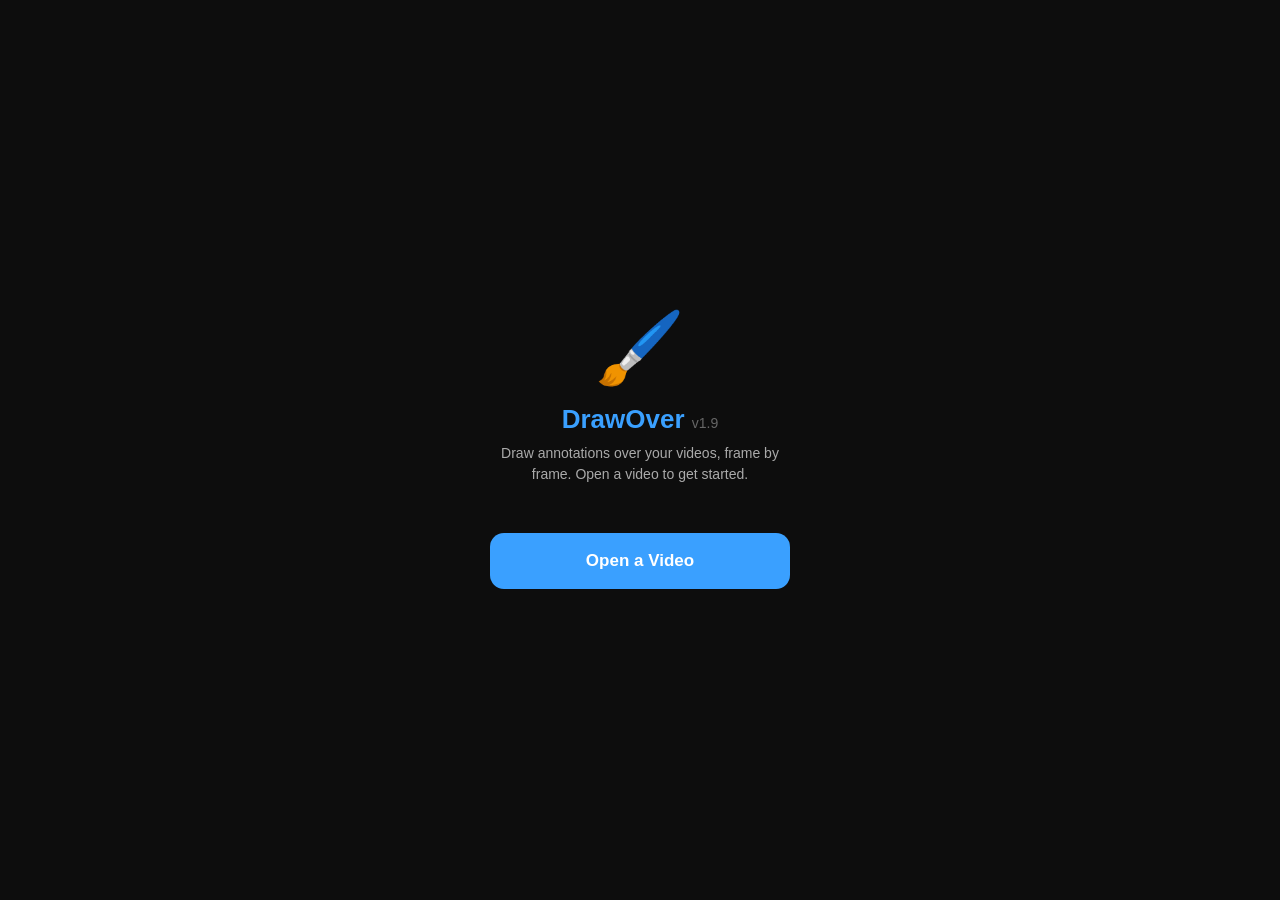
==== commit a5049797: "Show version number on welcome screen" ====
--- a/mobile.html
+++ b/mobile.html
@@ -403,7 +403,7 @@
   <!-- Welcome / onboarding overlay — placed after all other elements so z-index wins on iOS -->
   <div id="welcome-overlay">
     <div id="welcome-icon">🖌️</div>
-    <div id="welcome-title">DrawOver</div>
+    <div id="welcome-title">DrawOver <span style="font-size:14px;font-weight:400;color:#666;">v1.9</span></div>
     <div id="welcome-sub">Draw annotations over your videos, frame by frame. Open a video to get started.</div>
     <button id="btn-welcome-open">Open a Video</button>
   </div>
@@ -599,7 +599,7 @@
           const effOut = this.outPoint !== null ? this.outPoint : this.duration;
           const effIn  = this.inPoint  !== null ? this.inPoint  : 0;
           if (this.loop && (this.inPoint !== null || this.outPoint !== null) && meta.mediaTime >= effOut) {
-            this.video.currentTime = effIn; return;
+            this.video.currentTime = effIn;
           }
           this._scheduleVFCB();
         });
@@ -1054,22 +1054,45 @@
       return { x: (e.clientX - rect.left) / rect.width, y: (e.clientY - rect.top) / rect.height };
     }
 
+    function getPressure(e) {
+      return e.pointerType === 'pen' ? Math.max(0.05, e.pressure) : 1.0;
+    }
+
     function drawStrokeOnCanvas(ctx, stroke, w, h, alpha) {
       if (!stroke.points || !stroke.points.length) return;
       ctx.save();
       ctx.globalAlpha = (alpha !== undefined ? alpha : 1) * (stroke.opacity || 1);
-      ctx.strokeStyle = ctx.fillStyle = stroke.color;
-      ctx.lineWidth = stroke.size; ctx.lineCap = 'round'; ctx.lineJoin = 'round';
-      if (stroke.points.length === 1) {
+      ctx.fillStyle = stroke.color;
+
+      const pts = stroke.points;
+      const size = stroke.size;
+
+      for (let i = 0; i < pts.length; i++) {
+        const p = pts[i].p !== undefined ? pts[i].p : 1;
+        const r = Math.max(0.5, size * p / 2);
         ctx.beginPath();
-        ctx.arc(stroke.points[0].x * w, stroke.points[0].y * h, stroke.size / 2, 0, Math.PI * 2);
+        ctx.arc(pts[i].x * w, pts[i].y * h, r, 0, Math.PI * 2);
         ctx.fill();
-      } else {
+      }
+
+      for (let i = 0; i < pts.length - 1; i++) {
+        const ax = pts[i].x * w,   ay = pts[i].y * h;
+        const bx = pts[i+1].x * w, by = pts[i+1].y * h;
+        const rA = Math.max(0.5, size * (pts[i].p   !== undefined ? pts[i].p   : 1) / 2);
+        const rB = Math.max(0.5, size * (pts[i+1].p !== undefined ? pts[i+1].p : 1) / 2);
+        const dx = bx - ax, dy = by - ay;
+        const len = Math.sqrt(dx * dx + dy * dy);
+        if (len < 0.5) continue;
+        const nx = -dy / len, ny = dx / len;
         ctx.beginPath();
-        ctx.moveTo(stroke.points[0].x * w, stroke.points[0].y * h);
-        for (let i = 1; i < stroke.points.length; i++) ctx.lineTo(stroke.points[i].x * w, stroke.points[i].y * h);
-        ctx.stroke();
-      }
+        ctx.moveTo(ax + nx * rA, ay + ny * rA);
+        ctx.lineTo(bx + nx * rB, by + ny * rB);
+        ctx.lineTo(bx - nx * rB, by - ny * rB);
+        ctx.lineTo(ax - nx * rA, ay - ny * rA);
+        ctx.closePath();
+        ctx.fill();
+      }
+
       ctx.restore();
     }
 
@@ -1100,12 +1123,12 @@
       if (currentTool === 'pen') {
         if (player.playing) { player.pause(); btnPlay.textContent = '▶'; }
         isDrawing = true;
-        currentStroke = { color: drawColor, size: brushSize, opacity: brushOpacity, points: [pos] };
+        currentStroke = { color: drawColor, size: brushSize, opacity: brushOpacity, points: [{ ...pos, p: getPressure(e) }] };
         redrawPenCanvas();
         drawStrokeOnCanvas(penCtx, currentStroke, penCanvas.width, penCanvas.height);
       } else if (currentTool === 'laser') {
         isDrawing = true;
-        laserStrokes.push({ color: drawColor, size: brushSize, opacity: brushOpacity, points: [pos] });
+        laserStrokes.push({ color: drawColor, size: brushSize, opacity: brushOpacity, points: [{ ...pos, p: getPressure(e) }] });
         lastLaserInputTime = Date.now();
         if (laserFading) { laserFading = false; laserFadeOpacity = 1; }
       } else if (currentTool === 'eraser') {
@@ -1118,11 +1141,11 @@
       const pos = getCanvasPos(e);
       if (currentTool === 'eyedrop') { showEyedropPreview(e, pos); return; }
       if (currentTool === 'pen' && isDrawing && currentStroke) {
-        currentStroke.points.push(pos);
+        currentStroke.points.push({ ...pos, p: getPressure(e) });
         redrawPenCanvas();
         drawStrokeOnCanvas(penCtx, currentStroke, penCanvas.width, penCanvas.height);
       } else if (currentTool === 'laser' && isDrawing && laserStrokes.length) {
-        laserStrokes[laserStrokes.length - 1].points.push(pos);
+        laserStrokes[laserStrokes.length - 1].points.push({ ...pos, p: getPressure(e) });
         lastLaserInputTime = Date.now();
         if (laserFading) { laserFading = false; laserFadeOpacity = 1; }
       } else if (currentTool === 'eraser' && isErasing) {
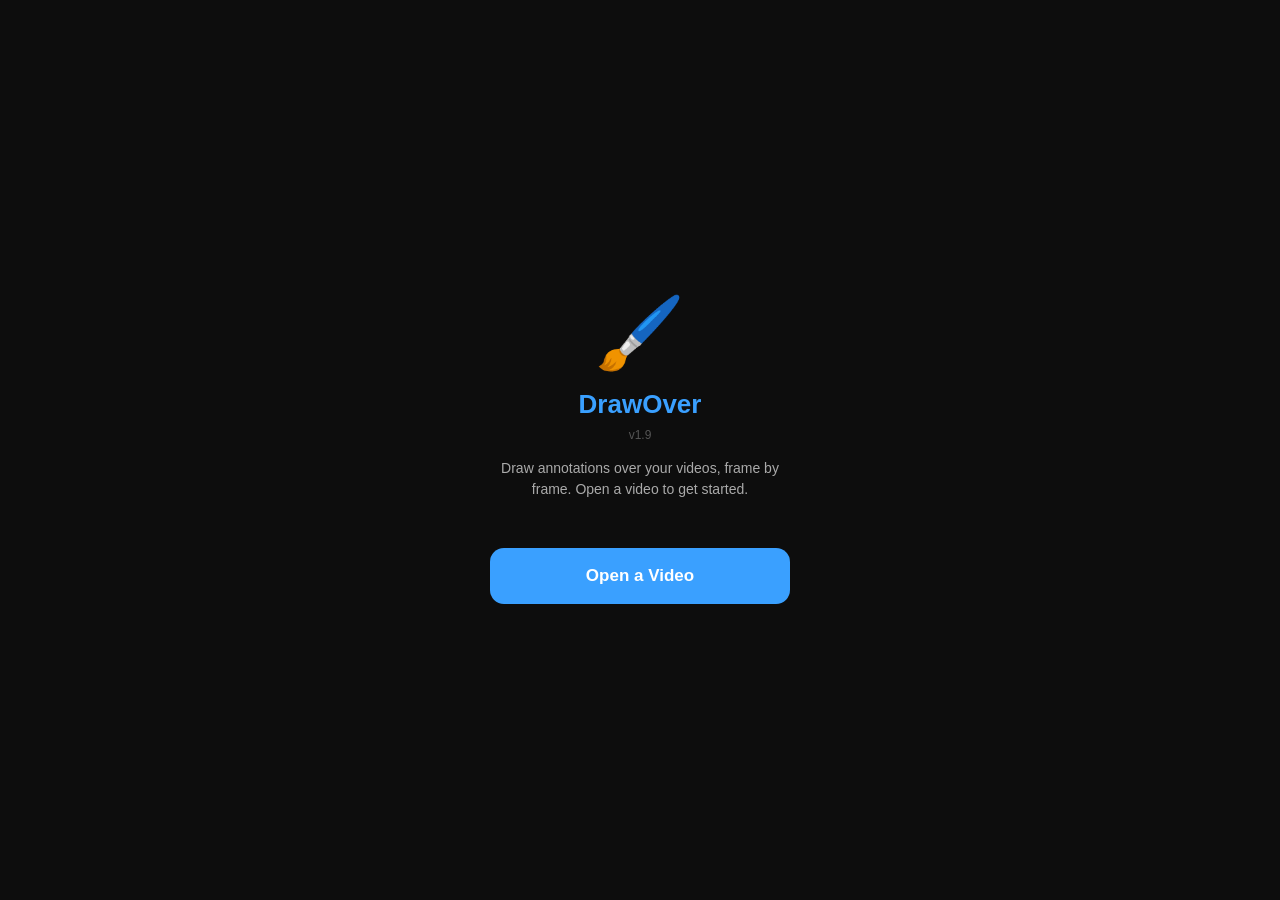
==== commit 61eabd70: "Move version below DrawOver title on welcome screen" ====
--- a/mobile.html
+++ b/mobile.html
@@ -403,7 +403,8 @@
   <!-- Welcome / onboarding overlay — placed after all other elements so z-index wins on iOS -->
   <div id="welcome-overlay">
     <div id="welcome-icon">🖌️</div>
-    <div id="welcome-title">DrawOver <span style="font-size:14px;font-weight:400;color:#666;">v1.9</span></div>
+    <div id="welcome-title">DrawOver</div>
+    <div style="font-size:12px;font-weight:400;color:#555;margin-bottom:16px;">v1.9</div>
     <div id="welcome-sub">Draw annotations over your videos, frame by frame. Open a video to get started.</div>
     <button id="btn-welcome-open">Open a Video</button>
   </div>
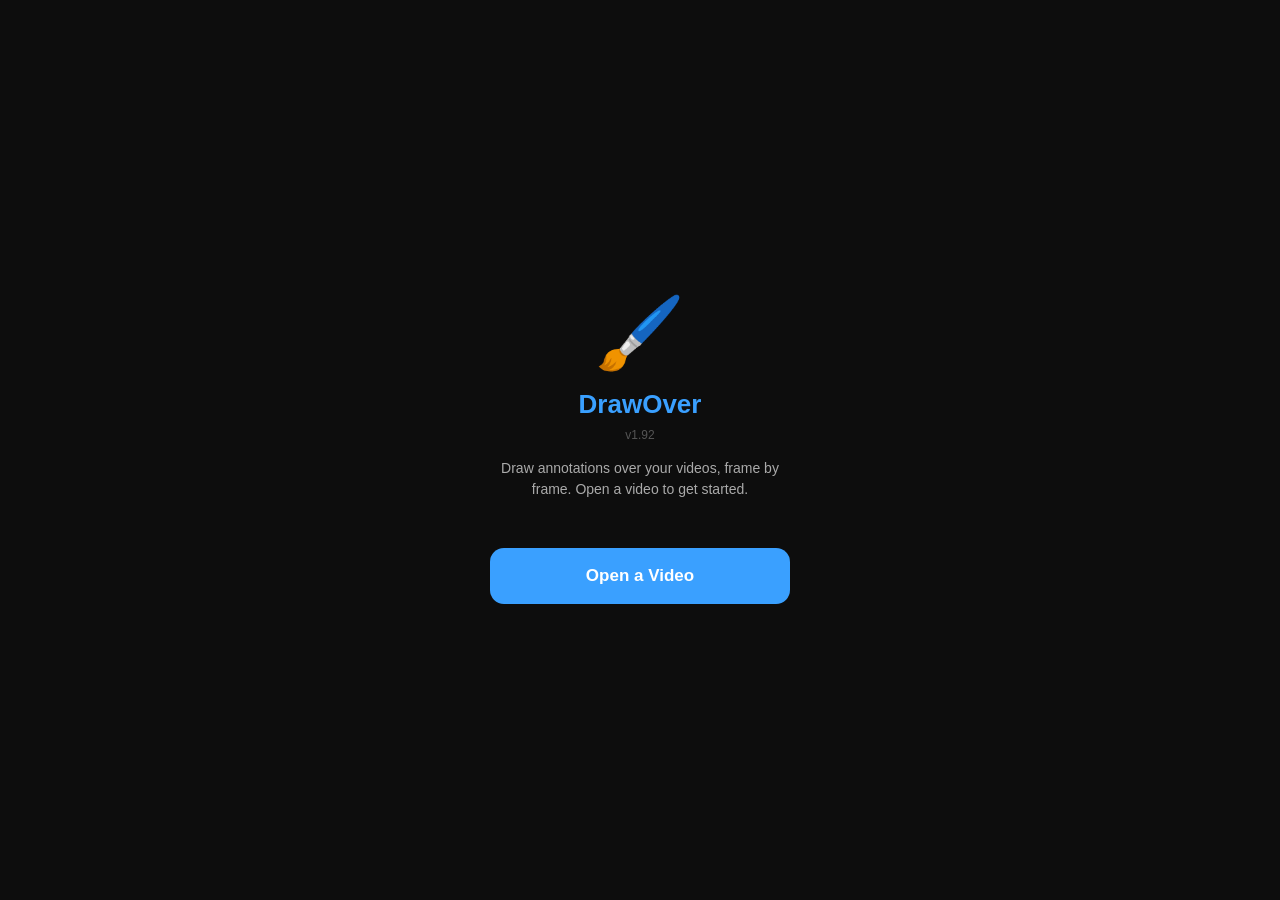
==== commit ec14a09f: "v1.92: video-bounded drawing, pinch-to-zoom, reset view, improved loop and nav - Limit strokes to vi" ====
--- a/mobile.html
+++ b/mobile.html
@@ -102,6 +102,10 @@
     #video-container {
       flex: 1; position: relative; background: #2a2a2a; overflow: hidden;
       min-height: 0; display: flex; align-items: center; justify-content: center;
+    }
+    #video-viewport {
+      position: absolute; top: 0; left: 0; right: 0; bottom: 0;
+      transform-origin: 0 0; will-change: transform;
     }
     #main-canvas { width: 100%; height: 100%; object-fit: contain; display: block; }
     #pen-canvas, #laser-canvas {
@@ -314,14 +318,16 @@
 
     <div id="topbar">
       <button id="btn-menu">☰</button>
-      <div id="app-title">DrawOver <span>v1.9</span></div>
+      <div id="app-title">DrawOver <span>v1.92</span></div>
       <button id="btn-topbar-add">+ Video</button>
     </div>
 
     <div id="video-container">
-      <canvas id="main-canvas"></canvas>
-      <canvas id="pen-canvas"></canvas>
-      <canvas id="laser-canvas"></canvas>
+      <div id="video-viewport">
+        <canvas id="main-canvas"></canvas>
+        <canvas id="pen-canvas"></canvas>
+        <canvas id="laser-canvas"></canvas>
+      </div>
     </div>
 
     <div id="scrub-bar-container">
@@ -349,6 +355,7 @@
       <button id="btn-redo">↪</button>
       <button id="btn-toggle-drawings" class="active">👁</button>
       <button id="btn-clear-frame" title="Delete all drawings on this frame">🗑</button>
+      <button id="btn-reset-view" title="Reset pan &amp; zoom">⊡</button>
     </div>
 
     <!-- Row 2: draw tools + range + colors + size — scrollable -->
@@ -404,7 +411,7 @@
   <div id="welcome-overlay">
     <div id="welcome-icon">🖌️</div>
     <div id="welcome-title">DrawOver</div>
-    <div style="font-size:12px;font-weight:400;color:#555;margin-bottom:16px;">v1.9</div>
+    <div style="font-size:12px;font-weight:400;color:#555;margin-bottom:16px;">v1.92</div>
     <div id="welcome-sub">Draw annotations over your videos, frame by frame. Open a video to get started.</div>
     <button id="btn-welcome-open">Open a Video</button>
   </div>
@@ -495,6 +502,18 @@
     let isErasing = false;
     let isScrubbing = false;
 
+    // ===== PAN/ZOOM STATE =====
+    let panX = 0, panY = 0, vpZoom = 1;
+    let activePointers = new Map();
+    let isGesturing = false;
+    let gestureStart = null;
+
+    const videoViewport = document.getElementById('video-viewport');
+
+    function applyViewport() {
+      videoViewport.style.transform = `translate(${panX}px,${panY}px) scale(${vpZoom})`;
+    }
+
     // ===== HELPERS =====
     function formatTimecode(s) {
       if (isNaN(s) || !isFinite(s)) return '0:00.000';
@@ -511,6 +530,27 @@
 
     function getActiveEntry() {
       return (activeIndex >= 0 && activeIndex < playlist.length) ? playlist[activeIndex] : null;
+    }
+
+    function getVideoBounds() {
+      const vw = mainCanvas.width, vh = mainCanvas.height;
+      const cw = penCanvas.width, ch = penCanvas.height;
+      if (!vw || !vh || !cw || !ch) return { x0: 0, y0: 0, x1: 1, y1: 1 };
+      const scale = Math.min(cw / vw, ch / vh);
+      const fw = vw * scale, fh = vh * scale;
+      const ox = (cw - fw) / 2, oy = (ch - fh) / 2;
+      return { x0: ox / cw, y0: oy / ch, x1: (ox + fw) / cw, y1: (oy + fh) / ch };
+    }
+
+    function clampToVideo(pos) {
+      if (!mainCanvas.width) return pos;
+      const b = getVideoBounds();
+      return { x: Math.max(b.x0, Math.min(b.x1, pos.x)), y: Math.max(b.y0, Math.min(b.y1, pos.y)) };
+    }
+
+    function isInVideoBounds(pos) {
+      const b = getVideoBounds();
+      return pos.x >= b.x0 && pos.x <= b.x1 && pos.y >= b.y0 && pos.y <= b.y1;
     }
 
     // ===== FRAME PLAYER =====
@@ -543,6 +583,14 @@
           if (this.onFrameChange) this.onFrameChange(this._frameNum);
         });
         this.video.addEventListener('ended', () => {
+          if (this.loop) {
+            const effIn = this.inPoint !== null ? this.inPoint : 0;
+            this.video.currentTime = effIn;
+            this.video.play().catch(() => {});
+            if (this._hasVFCB) this._scheduleVFCB();
+            else { this._cancelRAF(); this._rafLoop(); }
+            return;
+          }
           this.playing = false;
           this._cancelRAF();
           btnPlay.textContent = '▶';
@@ -599,7 +647,7 @@
           if (this.onFrameChange) this.onFrameChange(this._frameNum);
           const effOut = this.outPoint !== null ? this.outPoint : this.duration;
           const effIn  = this.inPoint  !== null ? this.inPoint  : 0;
-          if (this.loop && (this.inPoint !== null || this.outPoint !== null) && meta.mediaTime >= effOut) {
+          if (this.loop && meta.mediaTime >= effOut) {
             this.video.currentTime = effIn;
           }
           this._scheduleVFCB();
@@ -613,7 +661,7 @@
         if (this.onFrameChange) this.onFrameChange(this._frameNum);
         const effOut = this.outPoint !== null ? this.outPoint : this.duration;
         const effIn  = this.inPoint  !== null ? this.inPoint  : 0;
-        if (this.loop && (this.inPoint !== null || this.outPoint !== null) && this.video.currentTime >= effOut) {
+        if (this.loop && this.video.currentTime >= effOut) {
           this.video.currentTime = effIn;
         }
         this._rafId = requestAnimationFrame(() => this._rafLoop());
@@ -1110,8 +1158,26 @@
     }
 
     penCanvas.addEventListener('pointerdown', (e) => {
-      if (!drawingsVisible || activeIndex < 0) return;
       e.preventDefault();
+      activePointers.set(e.pointerId, { x: e.clientX, y: e.clientY });
+      penCanvas.setPointerCapture(e.pointerId);
+
+      if (activePointers.size === 2) {
+        // Second finger down — switch to pan/zoom gesture, cancel any drawing
+        isDrawing = false; currentStroke = null; isErasing = false;
+        isGesturing = true;
+        const pts = [...activePointers.values()];
+        const mid = { x: (pts[0].x + pts[1].x) / 2, y: (pts[0].y + pts[1].y) / 2 };
+        gestureStart = {
+          dist: Math.hypot(pts[1].x - pts[0].x, pts[1].y - pts[0].y),
+          midX: mid.x, midY: mid.y,
+          panX, panY, zoom: vpZoom,
+          containerRect: videoContainer.getBoundingClientRect()
+        };
+        return;
+      }
+
+      if (isGesturing || !drawingsVisible || activeIndex < 0) return;
       const pos = getCanvasPos(e);
       if (currentTool === 'eyedrop') {
         const hex = sampleColorFromCanvas(pos);
@@ -1120,7 +1186,7 @@
         activateTool(prevTool);
         return;
       }
-      penCanvas.setPointerCapture(e.pointerId);
+      if (!isInVideoBounds(pos)) return;
       if (currentTool === 'pen') {
         if (player.playing) { player.pause(); btnPlay.textContent = '▶'; }
         isDrawing = true;
@@ -1138,15 +1204,37 @@
     });
 
     penCanvas.addEventListener('pointermove', (e) => {
+      if (activePointers.has(e.pointerId)) {
+        activePointers.set(e.pointerId, { x: e.clientX, y: e.clientY });
+      }
+
+      if (isGesturing && activePointers.size >= 2) {
+        e.preventDefault();
+        const pts = [...activePointers.values()];
+        const mid = { x: (pts[0].x + pts[1].x) / 2, y: (pts[0].y + pts[1].y) / 2 };
+        const dist = Math.hypot(pts[1].x - pts[0].x, pts[1].y - pts[0].y);
+        const rect = gestureStart.containerRect;
+        const cmx0 = gestureStart.midX - rect.left, cmy0 = gestureStart.midY - rect.top;
+        const cmx = mid.x - rect.left, cmy = mid.y - rect.top;
+        const scaleRatio = dist / gestureStart.dist;
+        const newZoom = Math.max(0.1, Math.min(20, gestureStart.zoom * scaleRatio));
+        panX = cmx - (cmx0 - gestureStart.panX) / gestureStart.zoom * newZoom;
+        panY = cmy - (cmy0 - gestureStart.panY) / gestureStart.zoom * newZoom;
+        vpZoom = newZoom;
+        applyViewport();
+        return;
+      }
+
       if (!drawingsVisible) return;
       const pos = getCanvasPos(e);
       if (currentTool === 'eyedrop') { showEyedropPreview(e, pos); return; }
       if (currentTool === 'pen' && isDrawing && currentStroke) {
-        currentStroke.points.push({ ...pos, p: getPressure(e) });
+        const cpos = clampToVideo(pos);
+        currentStroke.points.push({ ...cpos, p: getPressure(e) });
         redrawPenCanvas();
         drawStrokeOnCanvas(penCtx, currentStroke, penCanvas.width, penCanvas.height);
       } else if (currentTool === 'laser' && isDrawing && laserStrokes.length) {
-        laserStrokes[laserStrokes.length - 1].points.push({ ...pos, p: getPressure(e) });
+        laserStrokes[laserStrokes.length - 1].points.push({ ...clampToVideo(pos), p: getPressure(e) });
         lastLaserInputTime = Date.now();
         if (laserFading) { laserFading = false; laserFadeOpacity = 1; }
       } else if (currentTool === 'eraser' && isErasing) {
@@ -1169,8 +1257,16 @@
       else if (currentTool === 'eraser') { isErasing = false; }
     };
 
-    penCanvas.addEventListener('pointerup', finishStroke);
-    penCanvas.addEventListener('pointercancel', finishStroke);
+    penCanvas.addEventListener('pointerup', (e) => {
+      activePointers.delete(e.pointerId);
+      if (activePointers.size < 2) isGesturing = false;
+      if (activePointers.size === 0) finishStroke();
+    });
+    penCanvas.addEventListener('pointercancel', (e) => {
+      activePointers.delete(e.pointerId);
+      if (activePointers.size < 2) isGesturing = false;
+      if (activePointers.size === 0) finishStroke();
+    });
 
     // ===== ERASER =====
     function pointToSegDist(px, py, ax, ay, bx, by) {
@@ -1256,6 +1352,9 @@
 
     btnUndo.addEventListener('click', undo);
     btnRedo.addEventListener('click', redo);
+    document.getElementById('btn-reset-view').addEventListener('click', () => {
+      panX = 0; panY = 0; vpZoom = 1; applyViewport();
+    });
 
     // ===== DRAWOVERS TOGGLE =====
     btnToggleDrawings.addEventListener('click', () => {
